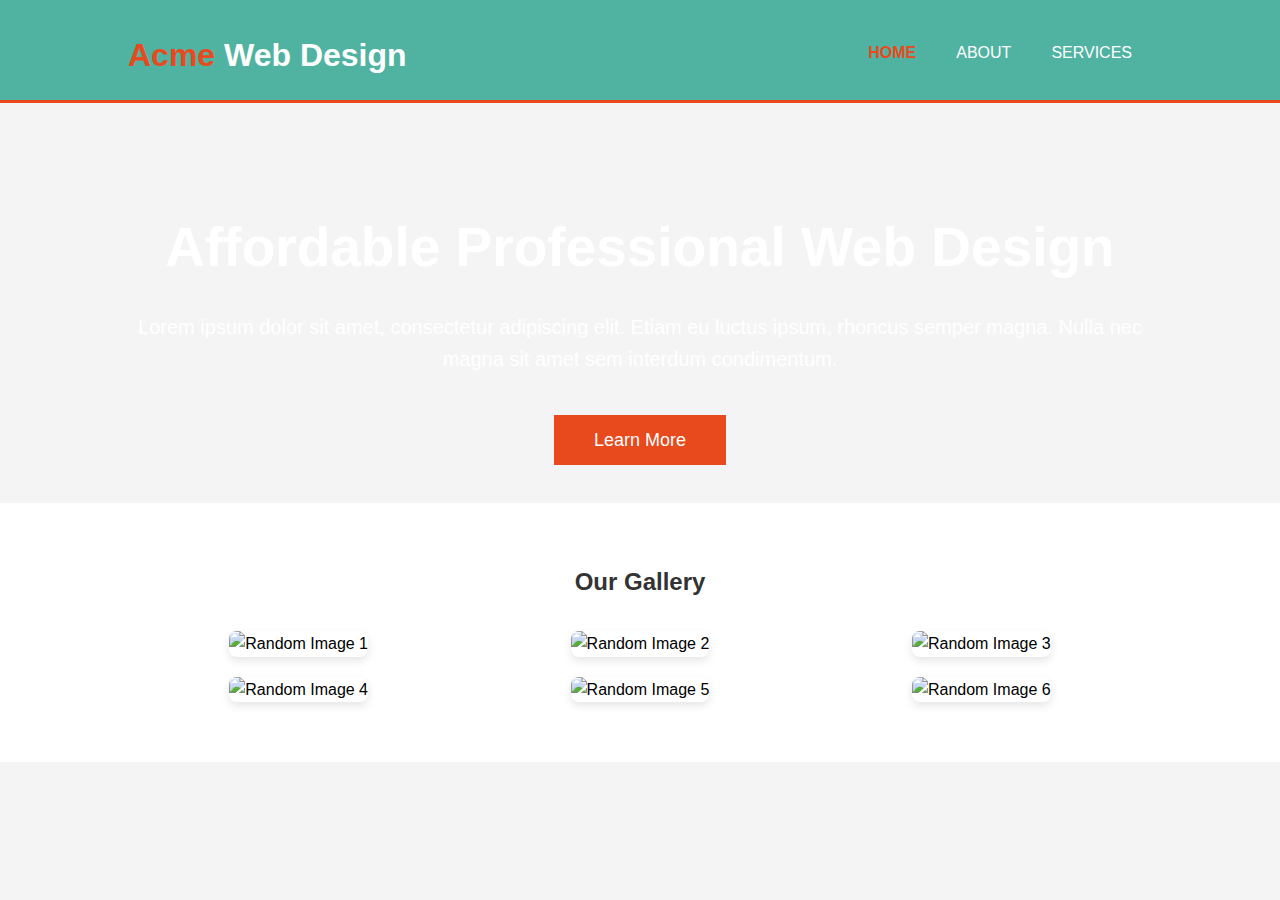
==== LANDING-PAGE/index.html @ 3185fa84 "all of my internship projects" ====
<!DOCTYPE html>
<html lang="en">
  <head>
    <meta charset="UTF-8" />
    <meta name="viewport" content="width=device-width, initial-scale=1.0" />
    <title>Welcome to Our Website</title>
    <link rel="stylesheet" href="styles.css" />
  </head>
  <body>
    <header>
      <div class="container">
        <div id="branding">
          <h1><span class="highlight">Acme</span> Web Design</h1>
        </div>
        <nav>
          <ul>
            <li class="current"><a href="index.html">Home</a></li>
            <li><a href="about.html">About</a></li>
            <li><a href="services.html">Services</a></li>
          </ul>
        </nav>
      </div>
    </header>

    <section id="showcase">
      <div class="container">
        <h1>Affordable Professional Web Design</h1>
        <p>
          Lorem ipsum dolor sit amet, consectetur adipiscing elit. Etiam eu
          luctus ipsum, rhoncus semper magna. Nulla nec magna sit amet sem
          interdum condimentum.
        </p>
        <button>Learn More</button>
      </div>
    </section>

    <section id="image-gallery">
      <div class="container">
        <h2>Our Gallery</h2>
        <div class="image-container">
          <div class="image-item">
            <img
              src="https://picsum.photos/300/200?random=1"
              alt="Random Image 1"
            />
          </div>
          <div class="image-item">
            <img
              src="https://picsum.photos/300/200?random=2"
              alt="Random Image 2"
            />
          </div>
          <div class="image-item">
            <img
              src="https://picsum.photos/300/200?random=3"
              alt="Random Image 3"
            />
          </div>
          <div class="image-item">
            <img
              src="https://picsum.photos/300/200?random=4"
              alt="Random Image 4"
            />
          </div>
          <div class="image-item">
            <img
              src="https://picsum.photos/300/200?random=5"
              alt="Random Image 5"
            />
          </div>
          <div class="image-item">
            <img
              src="https://picsum.photos/300/200?random=6"
              alt="Random Image 6"
            />
          </div>
        </div>
      </div>
    </section>
  </body>
</html>
---- LANDING-PAGE/styles.css ----
body {
  font-family: Arial, sans-serif;
  line-height: 1.6;
  margin: 0;
  padding: 0;
  background-color: #f4f4f4;
}

.container {
  width: 80%;
  margin: auto;
  overflow: hidden;
}

header {
  background: #50b3a2;
  color: white;
  padding-top: 30px;
  min-height: 70px;
  border-bottom: #e8491d 3px solid;
}

header a {
  color: #ffffff;
  text-decoration: none;
  text-transform: uppercase;
  font-size: 16px;
}

header ul {
  padding: 0;
  margin: 0;
  list-style: none;
  overflow: hidden;
}

header li {
  float: left;
  display: inline;
  padding: 0 20px 0 20px;
}

header #branding {
  float: left;
}

header #branding h1 {
  margin: 0;
}

header nav {
  float: right;
  margin-top: 10px;
}

header .highlight,
header .current a {
  color: #e8491d;
  font-weight: bold;
}

header a:hover {
  color: #ffffff;
  font-weight: bold;
}

#showcase {
  min-height: 400px;
  background: url("https://place-hold.it/1500x400") no-repeat 0 -400px;
  text-align: center;
  color: #ffffff;
}

#showcase h1 {
  margin-top: 100px;
  font-size: 55px;
  margin-bottom: 10px;
}

#showcase p {
  font-size: 20px;
}

button {
  height: 50px;
  background: #e8491d;
  border: 0;
  padding-left: 40px;
  padding-right: 40px;
  color: #ffffff;
  font-size: 18px;
  margin-top: 20px;
}

button:hover {
  background: #333333;
  color: #ffffff;
}

#image-gallery {
  background: #ffffff;
  padding: 40px 0;
  text-align: center;
}

#image-gallery h2 {
  color: #333333;
  margin-bottom: 30px;
}

.image-container {
  display: flex;
  justify-content: space-around;
  flex-wrap: wrap;
}

.image-item {
  width: 30%;
  margin-bottom: 20px;
}

.image-item img {
  width: 100%;
  height: auto;
  border-radius: 8px;
  box-shadow: 0 4px 8px rgba(0, 0, 0, 0.1);
}
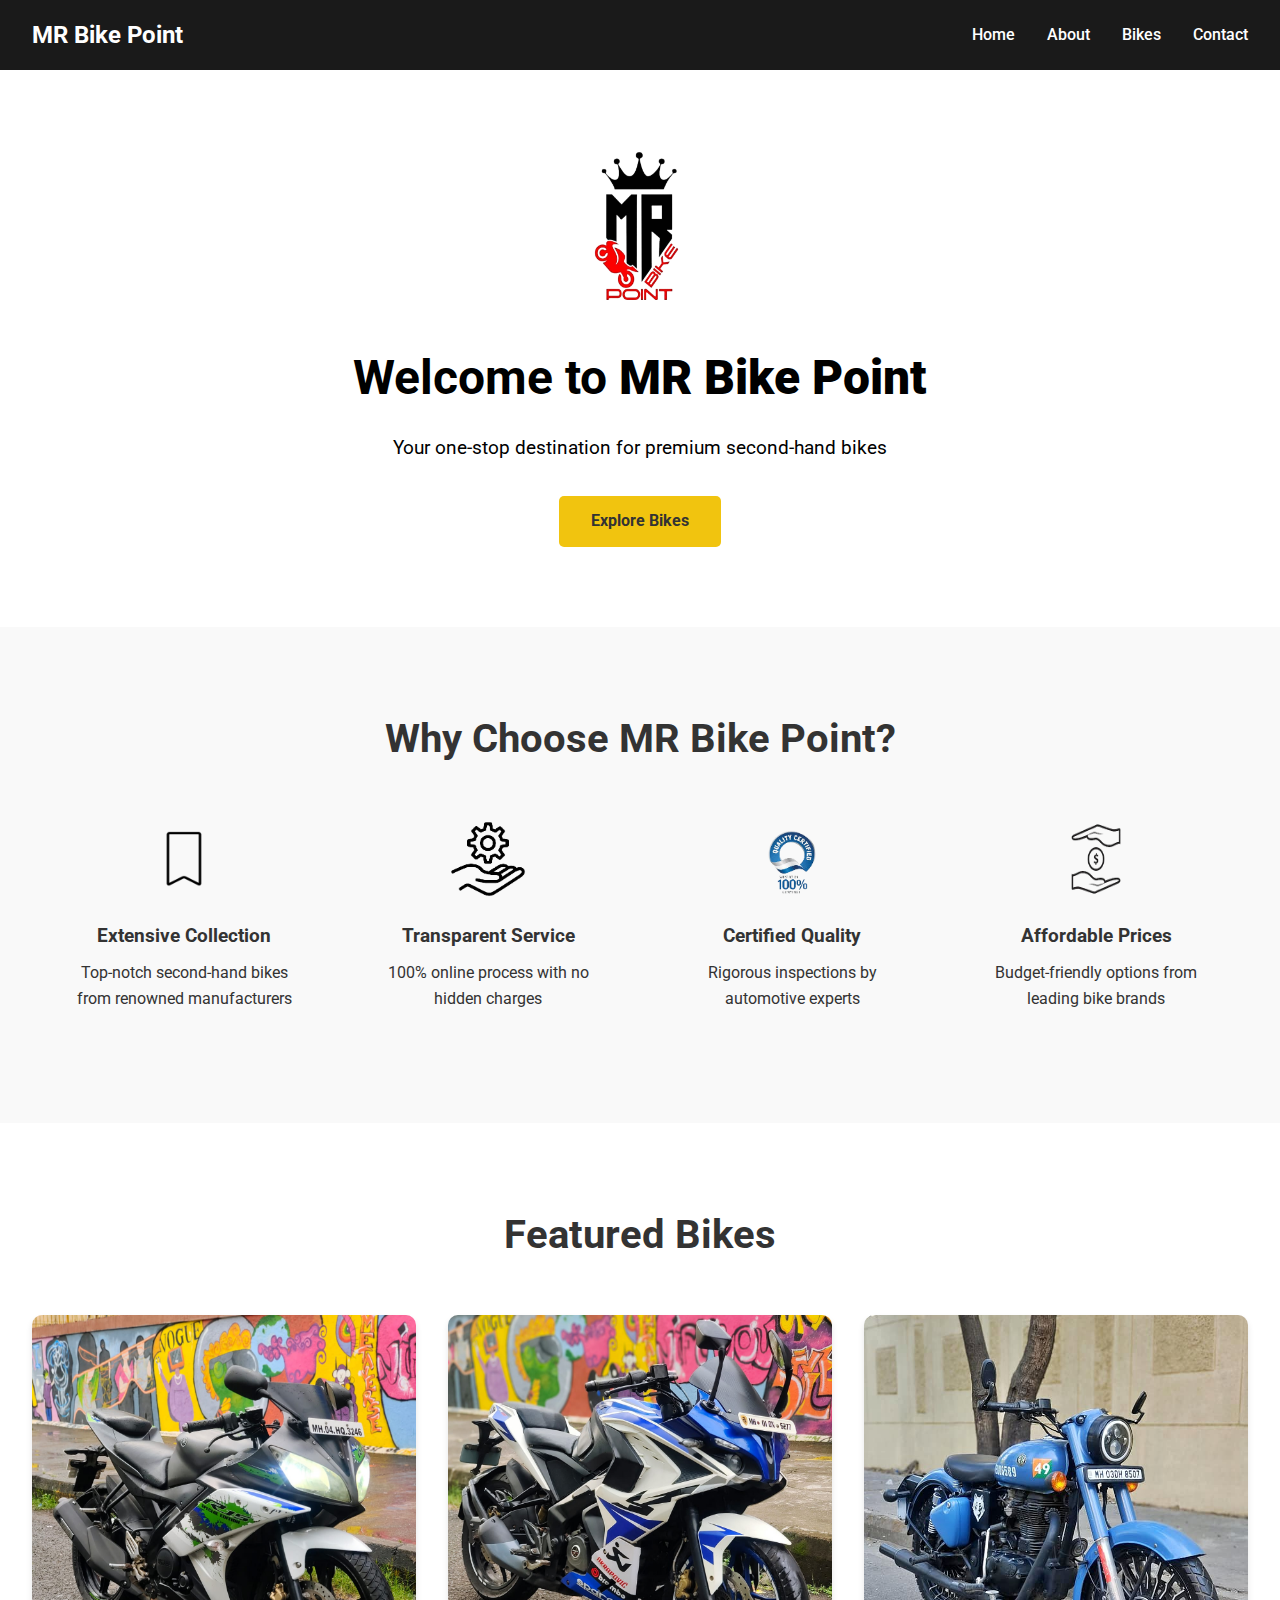
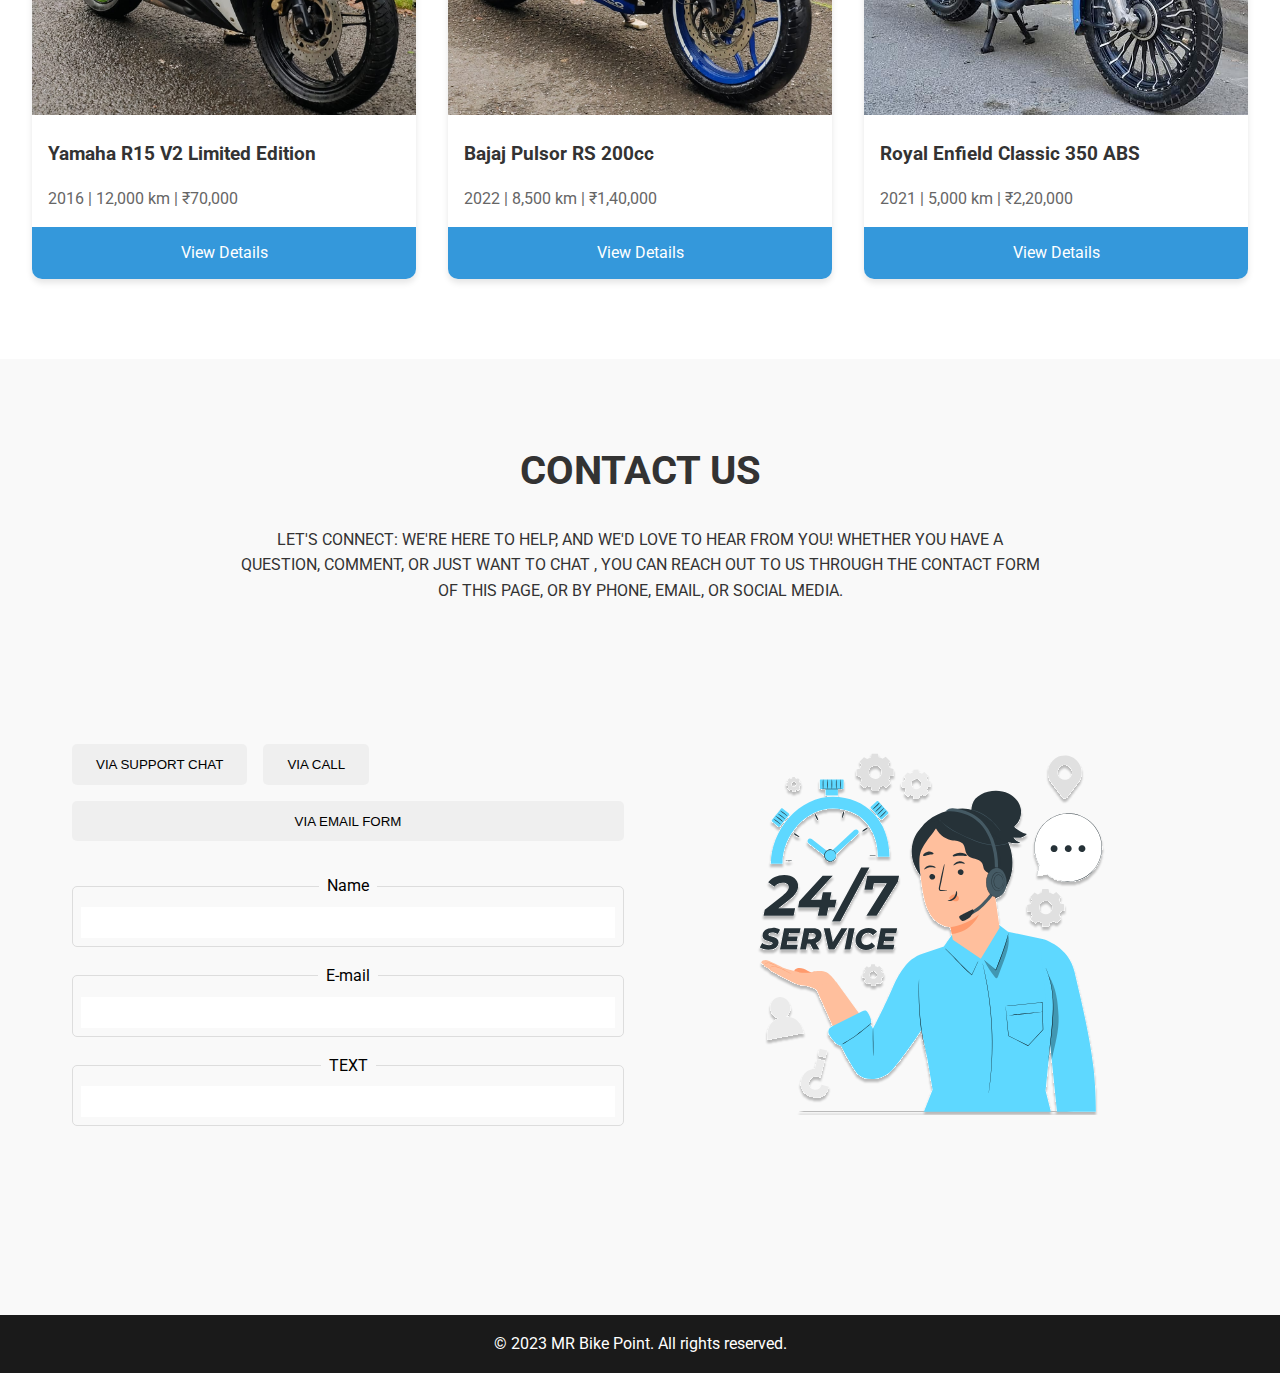
==== commit ccd6f038: "all of my internship projects" ====
--- a/LANDING-PAGE/index.html
+++ b/LANDING-PAGE/index.html
@@ -3,79 +3,139 @@
   <head>
     <meta charset="UTF-8" />
     <meta name="viewport" content="width=device-width, initial-scale=1.0" />
-    <title>Welcome to Our Website</title>
     <link rel="stylesheet" href="styles.css" />
+    <link rel="icon" href="assets/logo.png" />
+    <title>MR Bike Point</title>
+    <link
+      href="https://fonts.googleapis.com/css2?family=Roboto:wght@300;400;700&display=swap"
+      rel="stylesheet"
+    />
   </head>
   <body>
-    <header>
-      <div class="container">
-        <div id="branding">
-          <h1><span class="highlight">Acme</span> Web Design</h1>
-        </div>
+    <div class="content-wrapper">
+      <header>
         <nav>
-          <ul>
-            <li class="current"><a href="index.html">Home</a></li>
-            <li><a href="about.html">About</a></li>
-            <li><a href="services.html">Services</a></li>
-          </ul>
+          <div class="logo">MR Bike Point</div>
+          <div class="menu-container">
+            <div class="menu-icon">
+              <div class="bar"></div>
+              <div class="bar"></div>
+              <div class="bar"></div>
+            </div>
+            <ul class="nav-links">
+              <li><a href="#home">Home</a></li>
+              <li><a href="#about">About</a></li>
+              <li><a href="#bikes">Bikes</a></li>
+              <li><a href="#contact">Contact</a></li>
+            </ul>
+          </div>
         </nav>
-      </div>
-    </header>
+      </header>
 
-    <section id="showcase">
-      <div class="container">
-        <h1>Affordable Professional Web Design</h1>
-        <p>
-          Lorem ipsum dolor sit amet, consectetur adipiscing elit. Etiam eu
-          luctus ipsum, rhoncus semper magna. Nulla nec magna sit amet sem
-          interdum condimentum.
-        </p>
-        <button>Learn More</button>
-      </div>
-    </section>
+      <main>
+        <section id="home" class="hero">
+          <img src="assets/logo.png" alt="Random Bike" class="pulsing-logo" />
+          <h1>Welcome to <strong>MR Bike Point</strong></h1>
+          <p>Your one-stop destination for premium second-hand bikes</p>
+          <a href="#bikes" class="cta-button">Explore Bikes</a>
+        </section>
 
-    <section id="image-gallery">
-      <div class="container">
-        <h2>Our Gallery</h2>
-        <div class="image-container">
-          <div class="image-item">
-            <img
-              src="https://picsum.photos/300/200?random=1"
-              alt="Random Image 1"
-            />
+        <section id="about" class="about">
+          <h2>Why Choose MR Bike Point?</h2>
+          <div class="features">
+            <div class="feature">
+              <img src="assets/icon-collection.png" alt="Collection Icon" />
+              <h3>Extensive Collection</h3>
+              <p>Top-notch second-hand bikes from renowned manufacturers</p>
+            </div>
+            <div class="feature">
+              <img src="assets/icon-service.png" alt="Service Icon" />
+              <h3>Transparent Service</h3>
+              <p>100% online process with no hidden charges</p>
+            </div>
+            <div class="feature">
+              <img src="assets/icon-quality.png" alt="Quality Icon" />
+              <h3>Certified Quality</h3>
+              <p>Rigorous inspections by automotive experts</p>
+            </div>
+            <div class="feature">
+              <img src="assets/icon-price.png" alt="Price Icon" />
+              <h3>Affordable Prices</h3>
+              <p>Budget-friendly options from leading bike brands</p>
+            </div>
           </div>
-          <div class="image-item">
-            <img
-              src="https://picsum.photos/300/200?random=2"
-              alt="Random Image 2"
-            />
+        </section>
+
+        <section id="bikes" class="featured-bikes">
+          <h2>Featured Bikes</h2>
+          <div class="bike-grid">
+            <div class="bike-card">
+              <img src="assets/r15.jpg" alt="Yamaha YZF-R1" />
+              <h3>Yamaha R15 V2 Limited Edition</h3>
+              <p>2016 | 12,000 km | ₹70,000</p>
+              <a href="#" class="bike-details">View Details</a>
+            </div>
+            <div class="bike-card">
+              <img src="assets/rs.jpg" alt="Royal Enfield Classic 350" />
+              <h3>Bajaj Pulsor RS 200cc</h3>
+              <p>2022 | 8,500 km | ₹1,40,000</p>
+              <a href="#" class="bike-details">View Details</a>
+            </div>
+            <div class="bike-card">
+              <img src="assets/classic.jpg" alt="KTM Duke 390" />
+              <h3>Royal Enfield Classic 350 ABS</h3>
+              <p>2021 | 5,000 km | ₹2,20,000</p>
+              <a href="#" class="bike-details">View Details</a>
+            </div>
           </div>
-          <div class="image-item">
-            <img
-              src="https://picsum.photos/300/200?random=3"
-              alt="Random Image 3"
-            />
+        </section>
+
+        <section id="contact" class="contact">
+          <div class="container">
+            <h1>CONTACT US</h1>
+            <p>
+              LET'S CONNECT: WE'RE HERE TO HELP, AND WE'D LOVE TO HEAR FROM YOU!
+              WHETHER YOU HAVE A QUESTION, COMMENT, OR JUST WANT TO CHAT , YOU
+              CAN REACH OUT TO US THROUGH THE CONTACT FORM OF THIS PAGE, OR BY
+              PHONE, EMAIL, OR SOCIAL MEDIA.
+            </p>
+            <div class="hero">
+              <div class="hero-content">
+                <div class="contact-buttons">
+                  <div class="btn">
+                    <button>VIA SUPPORT CHAT</button>
+                    <button>VIA CALL</button>
+                  </div>
+                  <button class="email">VIA EMAIL FORM</button>
+                </div>
+                <div class="all-input">
+                  <fieldset>
+                    <legend>Name</legend>
+                    <input type="text" />
+                  </fieldset>
+                  <fieldset>
+                    <legend>E-mail</legend>
+                    <input type="email" />
+                  </fieldset>
+                  <fieldset class="text">
+                    <legend>TEXT</legend>
+                    <input type="text" />
+                  </fieldset>
+                </div>
+              </div>
+              <div class="hero-image">
+                <img
+                  src="assets/Service 24_7-pana 1.svg"
+                  alt="Customer Service"
+                />
+              </div>
+            </div>
           </div>
-          <div class="image-item">
-            <img
-              src="https://picsum.photos/300/200?random=4"
-              alt="Random Image 4"
-            />
-          </div>
-          <div class="image-item">
-            <img
-              src="https://picsum.photos/300/200?random=5"
-              alt="Random Image 5"
-            />
-          </div>
-          <div class="image-item">
-            <img
-              src="https://picsum.photos/300/200?random=6"
-              alt="Random Image 6"
-            />
-          </div>
-        </div>
-      </div>
-    </section>
+        </section>
+      </main>
+    </div>
+    <footer class="footer">
+      <p>&copy; 2023 MR Bike Point. All rights reserved.</p>
+    </footer>
   </body>
 </html>
--- a/LANDING-PAGE/styles.css
+++ b/LANDING-PAGE/styles.css
@@ -1,127 +1,433 @@
-body {
-  font-family: Arial, sans-serif;
-  line-height: 1.6;
+* {
+  box-sizing: border-box;
   margin: 0;
   padding: 0;
-  background-color: #f4f4f4;
-}
-
-.container {
-  width: 80%;
-  margin: auto;
-  overflow: hidden;
-}
-
+}
+
+body {
+  font-family: "Roboto", sans-serif;
+  line-height: 1.6;
+  color: #333;
+  display: flex;
+  flex-direction: column;
+  min-height: 100vh;
+}
+
+.content-wrapper {
+  flex: 1 0 auto;
+}
+
+/* Header styles */
 header {
-  background: #50b3a2;
-  color: white;
-  padding-top: 30px;
-  min-height: 70px;
-  border-bottom: #e8491d 3px solid;
-}
-
-header a {
-  color: #ffffff;
+  background-color: #1a1a1a;
+  padding: 1rem 2rem;
+  position: sticky;
+  top: 0;
+  z-index: 1000;
+}
+
+nav {
+  display: flex;
+  justify-content: space-between;
+  align-items: center;
+}
+
+.logo {
+  font-size: 1.5rem;
+  font-weight: bold;
+  color: #fff;
+}
+
+.menu-container {
+  position: relative;
+}
+
+.menu-icon {
+  display: none;
+  cursor: pointer;
+}
+
+.bar {
+  width: 25px;
+  height: 3px;
+  background-color: #fff;
+  margin: 5px 0;
+}
+
+.nav-links {
+  display: flex;
+  list-style: none;
+}
+
+.nav-links li {
+  margin-left: 2rem;
+}
+
+.nav-links a {
+  color: #fff;
   text-decoration: none;
-  text-transform: uppercase;
-  font-size: 16px;
-}
-
-header ul {
-  padding: 0;
-  margin: 0;
-  list-style: none;
-  overflow: hidden;
-}
-
-header li {
-  float: left;
-  display: inline;
-  padding: 0 20px 0 20px;
-}
-
-header #branding {
-  float: left;
-}
-
-header #branding h1 {
-  margin: 0;
-}
-
-header nav {
-  float: right;
-  margin-top: 10px;
-}
-
-header .highlight,
-header .current a {
-  color: #e8491d;
+  font-weight: 500;
+  transition: color 0.3s ease;
+}
+
+.nav-links a:hover {
+  color: #f1c40f;
+}
+
+/* Hero section */
+.hero {
+  text-align: center;
+  padding: 5rem 2rem;
+  /* background: linear-gradient(135deg, #3498db, #2c3e50); */
+  color: black;
+}
+
+.hero img {
+  width: 150px;
+  height: 150px;
+  margin-bottom: 2rem;
+  animation: pulse 2s infinite;
+}
+
+@keyframes pulse {
+  0% {
+    transform: scale(1);
+  }
+  50% {
+    transform: scale(1.1);
+  }
+  100% {
+    transform: scale(1);
+  }
+}
+
+.hero h1 {
+  font-size: 3rem;
+  margin-bottom: 1rem;
+}
+
+.hero p {
+  font-size: 1.2rem;
+  margin-bottom: 2rem;
+}
+
+.cta-button {
+  display: inline-block;
+  padding: 0.8rem 2rem;
+  background-color: #f1c40f;
+  color: #333;
+  text-decoration: none;
+  border-radius: 5px;
   font-weight: bold;
-}
-
-header a:hover {
-  color: #ffffff;
-  font-weight: bold;
-}
-
-#showcase {
-  min-height: 400px;
-  background: url("https://place-hold.it/1500x400") no-repeat 0 -400px;
-  text-align: center;
-  color: #ffffff;
-}
-
-#showcase h1 {
-  margin-top: 100px;
-  font-size: 55px;
-  margin-bottom: 10px;
-}
-
-#showcase p {
-  font-size: 20px;
-}
-
-button {
-  height: 50px;
-  background: #e8491d;
-  border: 0;
-  padding-left: 40px;
-  padding-right: 40px;
-  color: #ffffff;
-  font-size: 18px;
-  margin-top: 20px;
-}
-
-button:hover {
-  background: #333333;
-  color: #ffffff;
-}
-
-#image-gallery {
-  background: #ffffff;
-  padding: 40px 0;
-  text-align: center;
-}
-
-#image-gallery h2 {
-  color: #333333;
-  margin-bottom: 30px;
-}
-
-.image-container {
+  transition: background-color 0.3s ease;
+}
+
+.cta-button:hover {
+  background-color: #f39c12;
+}
+
+/* About section */
+.about {
+  padding: 5rem 2rem;
+  background-color: #f9f9f9;
+}
+
+.about h2 {
+  text-align: center;
+  margin-bottom: 3rem;
+  font-size: 2.5rem;
+}
+
+.features {
   display: flex;
   justify-content: space-around;
   flex-wrap: wrap;
 }
 
-.image-item {
-  width: 30%;
-  margin-bottom: 20px;
-}
-
-.image-item img {
+.feature {
+  text-align: center;
+  width: 220px;
+  margin-bottom: 2rem;
+}
+
+.feature img {
+  width: 80px;
+  height: 80px;
+  margin-bottom: 1rem;
+}
+
+.feature h3 {
+  margin-bottom: 0.5rem;
+}
+
+/* Featured Bikes section */
+.featured-bikes {
+  padding: 5rem 2rem;
+}
+
+.featured-bikes h2 {
+  text-align: center;
+  margin-bottom: 3rem;
+  font-size: 2.5rem;
+}
+
+.bike-grid {
+  display: grid;
+  grid-template-columns: repeat(auto-fit, minmax(250px, 1fr));
+  gap: 2rem;
+}
+
+.bike-card {
+  background-color: #fff;
+  border-radius: 10px;
+  overflow: hidden;
+  box-shadow: 0 4px 6px rgba(0, 0, 0, 0.1);
+  transition: transform 0.3s ease;
+}
+
+.bike-card:hover {
+  transform: translateY(-5px);
+}
+
+.bike-card img {
   width: 100%;
+  height: 400px;
+  object-fit: cover;
+}
+
+.bike-card h3 {
+  padding: 1rem;
+  font-size: 1.2rem;
+}
+
+.bike-card p {
+  padding: 0 1rem 1rem;
+  color: #666;
+}
+
+.bike-details {
+  display: block;
+  text-align: center;
+  background-color: #3498db;
+  color: #fff;
+  text-decoration: none;
+  padding: 0.8rem;
+  transition: background-color 0.3s ease;
+}
+
+.bike-details:hover {
+  background-color: #2980b9;
+}
+
+/* Contact section */
+.contact {
+  padding: 5rem 2rem;
+  background-color: #f9f9f9;
+}
+
+.contact h2 {
+  text-align: center;
+  margin-bottom: 3rem;
+  font-size: 2.5rem;
+}
+
+form {
+  max-width: 600px;
+  margin: 0 auto;
+  display: flex;
+  flex-direction: column;
+}
+
+form input,
+form textarea {
+  margin-bottom: 1rem;
+  padding: 0.8rem;
+  border: 1px solid #ddd;
+  border-radius: 5px;
+}
+
+form textarea {
+  height: 150px;
+}
+
+form button {
+  padding: 0.8rem;
+  background-color: #3498db;
+  color: #fff;
+  border: none;
+  border-radius: 5px;
+  cursor: pointer;
+  transition: background-color 0.3s ease;
+}
+
+form button:hover {
+  background-color: #2980b9;
+}
+
+/* Footer */
+footer {
+  background-color: #1a1a1a;
+  color: #fff;
+  text-align: center;
+  padding: 1rem 0;
+  flex-shrink: 0;
+}
+
+/* Media Queries */
+@media screen and (max-width: 768px) {
+  .menu-icon {
+    display: block;
+  }
+
+  .nav-links {
+    display: none;
+    position: absolute;
+    top: 100%;
+    left: 0;
+    width: 100%;
+    background-color: #1a1a1a;
+    flex-direction: column;
+    padding: 1rem 0;
+  }
+
+  .nav-links.show {
+    display: flex;
+  }
+
+  .nav-links li {
+    margin: 0.5rem 0;
+  }
+
+  .hero h1 {
+    font-size: 2rem;
+  }
+
+  .hero p {
+    font-size: 1rem;
+  }
+
+  .features {
+    flex-direction: column;
+    align-items: center;
+  }
+
+  .feature {
+    width: 100%;
+    max-width: 300px;
+  }
+}
+
+/* Updated Contact section */
+.contact {
+  padding: 5rem 2rem;
+  background-color: #f9f9f9;
+}
+
+.contact .container {
+  max-width: 1200px;
+  margin: 0 auto;
+}
+
+.contact h1 {
+  text-align: center;
+  margin-bottom: 1.5rem;
+  font-size: 2.5rem;
+}
+
+.contact p {
+  text-align: center;
+  margin-bottom: 3rem;
+  max-width: 800px;
+  margin-left: auto;
+  margin-right: auto;
+}
+
+.contact .hero {
+  display: flex;
+  justify-content: space-between;
+  align-items: center;
+  gap: 2rem;
+}
+
+.contact .hero-content {
+  flex: 1;
+}
+
+.contact-buttons {
+  margin-bottom: 2rem;
+}
+
+.contact-buttons .btn {
+  display: flex;
+  gap: 1rem;
+  margin-bottom: 1rem;
+}
+
+.contact-buttons button {
+  padding: 0.8rem 1.5rem;
+  /* background-color: #3498db; */
+  /* color: #fff; */
+  border: none;
+  border-radius: 5px;
+  cursor: pointer;
+  transition: transform 0.3s ease-in-out;
+}
+
+.contact-buttons button:hover {
+  transform: scale(1.1);
+}
+
+.contact-buttons .email {
+  width: 100%;
+}
+
+.all-input fieldset {
+  margin-bottom: 1rem;
+  border: 1px solid #ddd;
+  border-radius: 5px;
+  padding: 0.5rem;
+}
+
+.all-input legend {
+  padding: 0 0.5rem;
+}
+
+.all-input input {
+  width: 100%;
+  padding: 0.5rem;
+  border: none;
+  outline: none;
+}
+
+.contact .hero-image {
+  flex: 1;
+}
+
+.contact .hero-image img {
+  width: 100%;
+  max-width: 400px;
   height: auto;
-  border-radius: 8px;
-  box-shadow: 0 4px 8px rgba(0, 0, 0, 0.1);
-}
+  border-radius: 10px;
+  animation: none;
+}
+
+@media screen and (max-width: 768px) {
+  .contact .hero {
+    flex-direction: column;
+  }
+
+  .contact .hero-image {
+    order: -1;
+  }
+
+  .contact .hero-image img {
+    max-width: 100%;
+  }
+
+  .contact-buttons .btn {
+    flex-direction: column;
+  }
+  .footer {
+    margin-bottom: 5%;
+  }
+}
